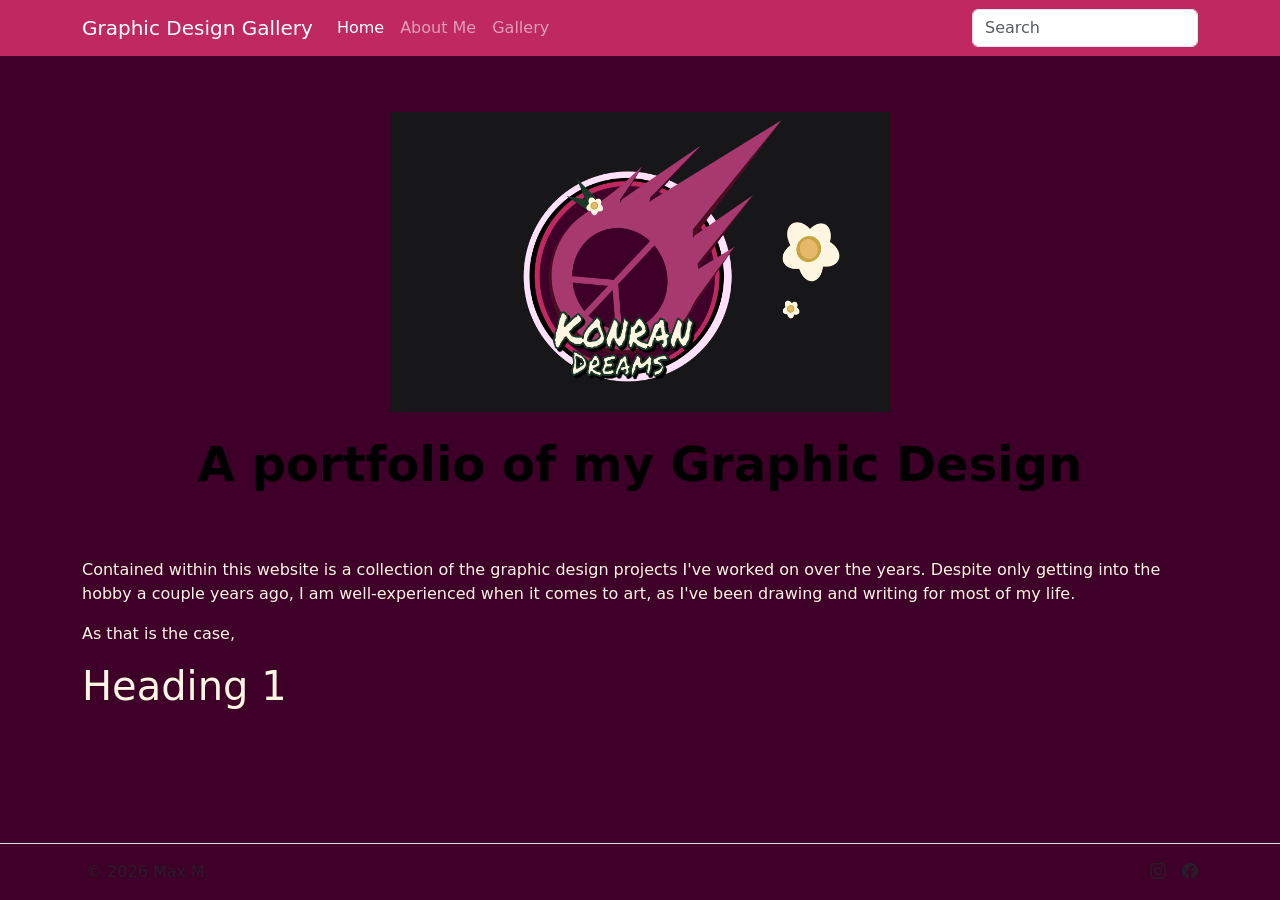
==== bootstrap-website/index.html @ b44462cb "made changes to sandbox and spotify assignment" ====
<!doctype html>
<html lang="en" class="h-100 w-100">

<head>
  <meta charset="utf-8">
  <meta name="viewport" content="width=device-width, initial-scale=1">
  <title>Bootstrap demo</title>
  <link href="https://cdn.jsdelivr.net/npm/bootstrap@5.3.8/dist/css/bootstrap.min.css" rel="stylesheet"
    integrity="sha384-sRIl4kxILFvY47J16cr9ZwB07vP4J8+LH7qKQnuqkuIAvNWLzeN8tE5YBujZqJLB" crossorigin="anonymous">
  <link rel="stylesheet" href="https://cdn.jsdelivr.net/npm/bootstrap-icons@1.13.1/font/bootstrap-icons.min.css">
  <style>
    body {
      background-color: #3e0028ff;
    }

    h1 {
      color: #fff6e1ff;
    }

    p {
      color: #fff6e1ff;
    }
  </style>
</head>

<body class="h-100 w-100 d-flex flex-column">
  <nav class="navbar navbar-expand-lg navbar-dark" style="background-color:#bf2861ff" aria-label="navbar">
    <div class="container"> <a class="navbar-brand" href="#">Graphic Design Gallery</a> <button class="navbar-toggler"
        type="button" data-bs-toggle="collapse" data-bs-target="#navbar" aria-controls="navbar" aria-expanded="false"
        aria-label="Toggle navigation"> <span class="navbar-toggler-icon"></span> </button>
      <div class="collapse navbar-collapse" id="navbar">
        <ul class="navbar-nav me-auto mb-2 mb-lg-0">
          <li class="nav-item"> <a class="nav-link active" aria-current="page" href="#">Home</a> </li>
          <li class="nav-item"> <a class="nav-link" href="#">About Me</a> </li>
          <li class="nav-item"> <a class="nav-link" href="#">Gallery</a> </li>
        </ul>
        <form role="search"> <input class="form-control" type="search" placeholder="Search" aria-label="Search"> </form>
      </div>
    </div>
  </nav>
  <main class="container flex-grow-1">
    <div>
      <div class="px-4 py-2 my-5 text-center" 
          style="background-image: Konran Dreams and the Ferry Council Graphic Design Project"> <img class="d-block mx-auto mb-4"
          src="Konran Dreams and the Ferry Council Graphic Design Project.png" alt="" width="500" height="300">
        <h1 class="display-5 fw-bold text-body-emphasis">A portfolio of my Graphic Design</h1>
        <div class="col-lg-6 mx-auto">
          </div>
        </div>
      </div>
      <div>
        <p>
          Contained within this website is a collection of the graphic design projects I've worked on over the years. Despite only getting into the hobby a couple years ago, I am well-experienced when it comes to art, as I've been drawing and writing for most of my life.
        </p>
      </div>
      <div>
        <p>
          As that is the case,
        </p>
      </div>
      <h1>Heading 1</h1>
    </div>
  </main>
  <footer class="mt-auto border-top">
    <div class="container d-flex flex-wrap justify-content-between align-items-center py-3">
      <div class="col-md-4 d-flex align-items-center"><span class="mb-3 mb-md-0 ps-1 text-body-secondary">© 2026 Max
          M.</span></div>
      <ul class="nav col-md-4 justify-content-end list-unstyled d-flex">
        <li class="ms-3"><a class="text-body-secondary" href="#" aria-label="Instagram"><i
              class="bi bi-instagram"></i></a></li>
        <li class="ms-3"><a class="text-body-secondary" href="#" aria-label="Facebook"><i
              class="bi bi-facebook"></i></a></li>
      </ul>
    </div>
  </footer>
  <script src="https://cdn.jsdelivr.net/npm/bootstrap@5.3.8/dist/js/bootstrap.bundle.min.js"
    integrity="sha384-FKyoEForCGlyvwx9Hj09JcYn3nv7wiPVlz7YYwJrWVcXK/BmnVDxM+D2scQbITxI"
    crossorigin="anonymous"></script>
</body>

</html>
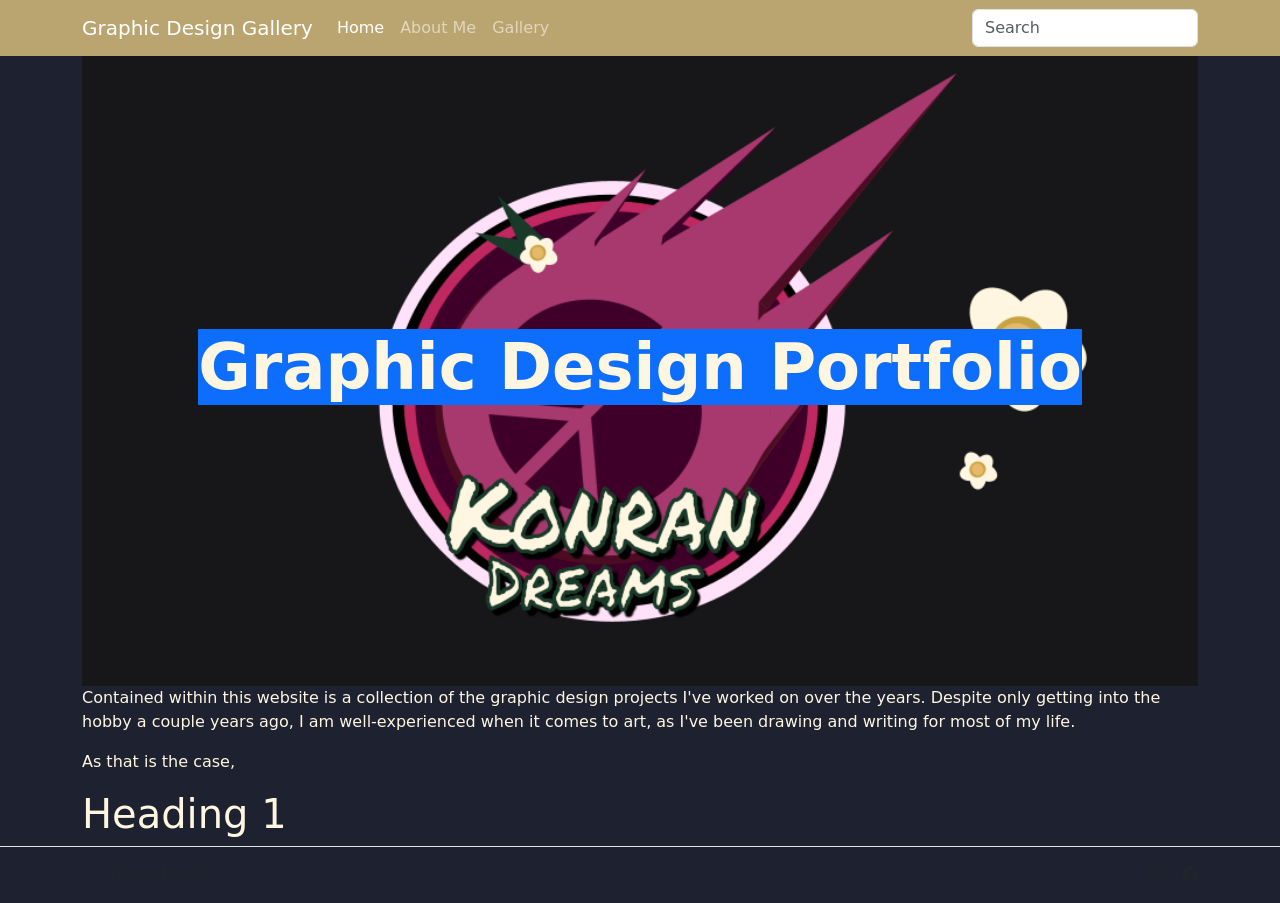
==== commit 39c92944: "Did some cool java script stuff and edited the main website I'm working on" ====
--- a/bootstrap-website/index.html
+++ b/bootstrap-website/index.html
@@ -10,7 +10,7 @@
   <link rel="stylesheet" href="https://cdn.jsdelivr.net/npm/bootstrap-icons@1.13.1/font/bootstrap-icons.min.css">
   <style>
     body {
-      background-color: #3e0028ff;
+      background-color: #1e2130ff;
     }
 
     h1 {
@@ -20,11 +20,20 @@
     p {
       color: #fff6e1ff;
     }
+
+    .bg-image-container {
+     background-image: url('Konran Dreams and the Ferry Council Graphic Design Project.png');
+      background-size: cover;
+      background-position: center;
+     height: 70vh;
+     background-repeat: no-repeat;
+    }
+
   </style>
 </head>
 
 <body class="h-100 w-100 d-flex flex-column">
-  <nav class="navbar navbar-expand-lg navbar-dark" style="background-color:#bf2861ff" aria-label="navbar">
+  <nav class="navbar navbar-expand-lg navbar-dark" style="background-color:#baa570ff" aria-label="navbar">
     <div class="container"> <a class="navbar-brand" href="#">Graphic Design Gallery</a> <button class="navbar-toggler"
         type="button" data-bs-toggle="collapse" data-bs-target="#navbar" aria-controls="navbar" aria-expanded="false"
         aria-label="Toggle navigation"> <span class="navbar-toggler-icon"></span> </button>
@@ -40,13 +49,9 @@
   </nav>
   <main class="container flex-grow-1">
     <div>
-      <div class="px-4 py-2 my-5 text-center" 
-          style="background-image: Konran Dreams and the Ferry Council Graphic Design Project"> <img class="d-block mx-auto mb-4"
-          src="Konran Dreams and the Ferry Council Graphic Design Project.png" alt="" width="500" height="300">
-        <h1 class="display-5 fw-bold text-body-emphasis">A portfolio of my Graphic Design</h1>
-        <div class="col-lg-6 mx-auto">
-          </div>
-        </div>
+      <header class="bg-image-container text-white d-flex align-items-center justify-content-center">
+  <h1 class=" bg-primary display-3 fw-bold">Graphic Design Portfolio</h1>
+</header>
       </div>
       <div>
         <p>
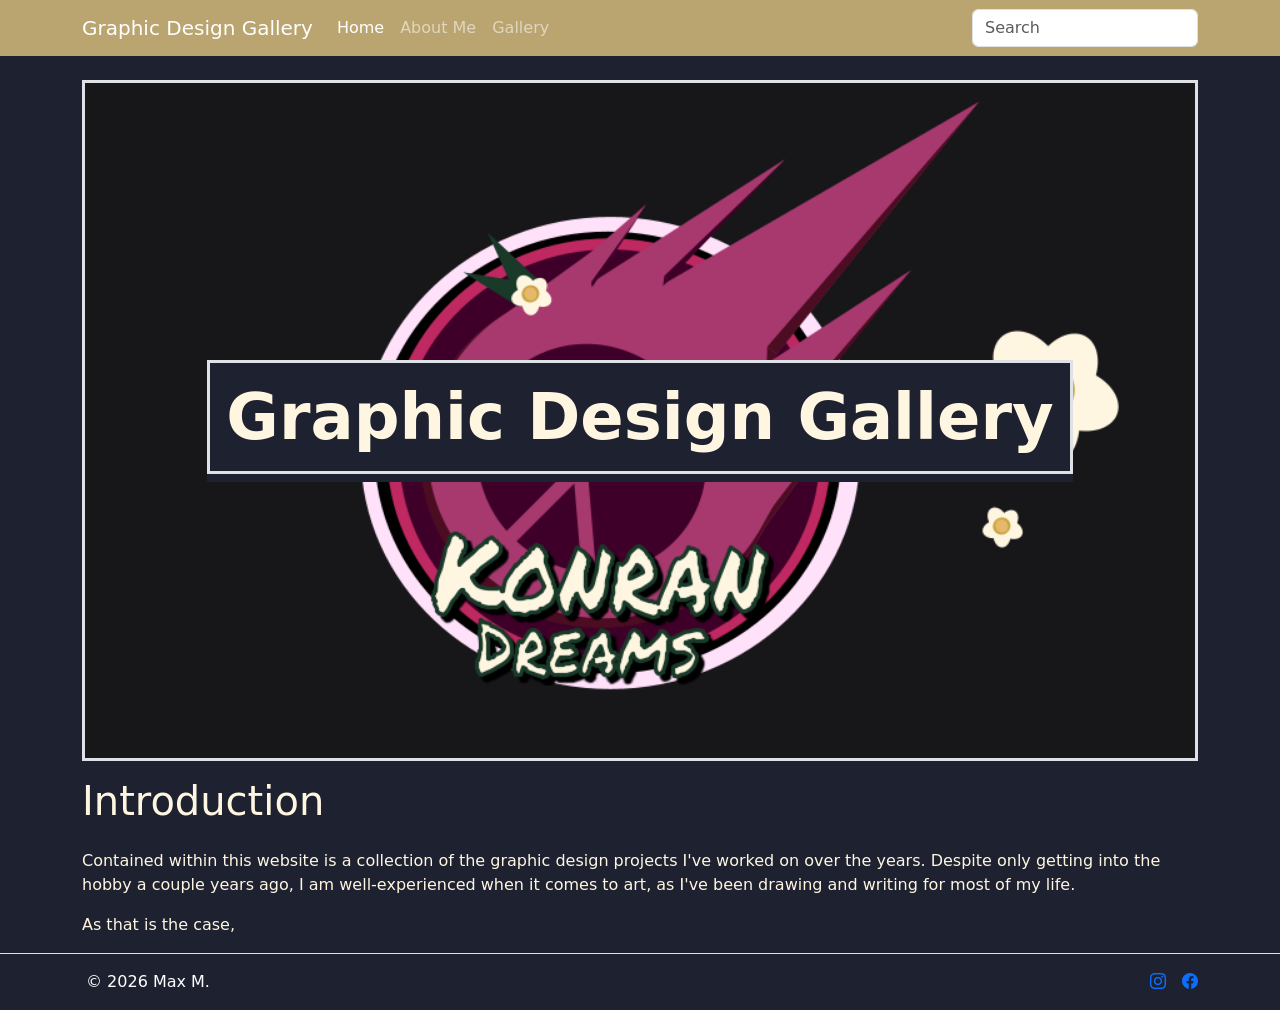
==== commit 0050748c: "Made changes to website and played around with xml" ====
--- a/bootstrap-website/index.html
+++ b/bootstrap-website/index.html
@@ -22,58 +22,73 @@
     }
 
     .bg-image-container {
-     background-image: url('Konran Dreams and the Ferry Council Graphic Design Project.png');
+      background-image: url('Konran Dreams and the Ferry Council Graphic Design Project.png');
       background-size: cover;
       background-position: center;
-     height: 70vh;
-     background-repeat: no-repeat;
+      height: 75vh;
+      background-repeat: no-repeat;
+      padding-top: 1px;
     }
 
+    .gradient {
+      background-image: linear-gradient(to bottom, #1e2130ff, #1e2130ff);
+      border-width: 4px;
+      border-color: #fff6e1ff
+    }
+
+    .custom-footer-text {
+      color: #fff6e1ff;
+      /* Use !important if Bootstrap defaults override your style */
+    }
   </style>
 </head>
 
 <body class="h-100 w-100 d-flex flex-column">
-  <nav class="navbar navbar-expand-lg navbar-dark" style="background-color:#baa570ff" aria-label="navbar">
+  <nav class="navbar navbar-expand-lg navbar-dark mb-4" style="background-color:#baa570ff" aria-label="navbar">
     <div class="container"> <a class="navbar-brand" href="#">Graphic Design Gallery</a> <button class="navbar-toggler"
         type="button" data-bs-toggle="collapse" data-bs-target="#navbar" aria-controls="navbar" aria-expanded="false"
         aria-label="Toggle navigation"> <span class="navbar-toggler-icon"></span> </button>
       <div class="collapse navbar-collapse" id="navbar">
         <ul class="navbar-nav me-auto mb-2 mb-lg-0">
-          <li class="nav-item"> <a class="nav-link active" aria-current="page" href="#">Home</a> </li>
-          <li class="nav-item"> <a class="nav-link" href="#">About Me</a> </li>
-          <li class="nav-item"> <a class="nav-link" href="#">Gallery</a> </li>
+          <li class="nav-item"> <a class="nav-link active" aria-current="page" href="index.html">Home</a> </li>
+          <li class="nav-item"> <a class="nav-link" href="about.html">About Me</a> </li>
+          <li class="nav-item"> <a class="nav-link" href="gallery.html">Gallery</a> </li>
         </ul>
         <form role="search"> <input class="form-control" type="search" placeholder="Search" aria-label="Search"> </form>
       </div>
     </div>
   </nav>
   <main class="container flex-grow-1">
+    <div class="border border-3">
+      <header class="bg-image-container text-white d-flex align-items-center justify-content-center">
+        <div class="gradient">
+          <h1 class="display-3 p-3 fw-bold border border-3">Graphic Design Gallery</h1>
+        </div>
+      </header>
+    </div>
+    <h1 class="py-3">Introduction</h1>
     <div>
-      <header class="bg-image-container text-white d-flex align-items-center justify-content-center">
-  <h1 class=" bg-primary display-3 fw-bold">Graphic Design Portfolio</h1>
-</header>
-      </div>
-      <div>
-        <p>
-          Contained within this website is a collection of the graphic design projects I've worked on over the years. Despite only getting into the hobby a couple years ago, I am well-experienced when it comes to art, as I've been drawing and writing for most of my life.
-        </p>
-      </div>
-      <div>
-        <p>
-          As that is the case,
-        </p>
-      </div>
-      <h1>Heading 1</h1>
+      <p>
+        Contained within this website is a collection of the graphic design projects I've worked on over the years.
+        Despite only getting into the hobby a couple years ago, I am well-experienced when it comes to art, as I've been
+        drawing and writing for most of my life.
+      </p>
+    </div>
+    <div>
+      <p>
+        As that is the case,
+      </p>
     </div>
   </main>
-  <footer class="mt-auto border-top">
+  <footer class="mt-auto border-top text-white">
     <div class="container d-flex flex-wrap justify-content-between align-items-center py-3">
-      <div class="col-md-4 d-flex align-items-center"><span class="mb-3 mb-md-0 ps-1 text-body-secondary">© 2026 Max
+      <div class="col-md-4 d-flex align-items-center"><span class="mb-3 mb-md-0 ps-1 text-body-white-secondary">© 2026
+          Max
           M.</span></div>
       <ul class="nav col-md-4 justify-content-end list-unstyled d-flex">
-        <li class="ms-3"><a class="text-body-secondary" href="#" aria-label="Instagram"><i
+        <li class="ms-3"><a class="text-body-white-secondary" href="#" aria-label="Instagram"><i
               class="bi bi-instagram"></i></a></li>
-        <li class="ms-3"><a class="text-body-secondary" href="#" aria-label="Facebook"><i
+        <li class="ms-3"><a class="text-body-white-secondary" href="#" aria-label="Facebook"><i
               class="bi bi-facebook"></i></a></li>
       </ul>
     </div>
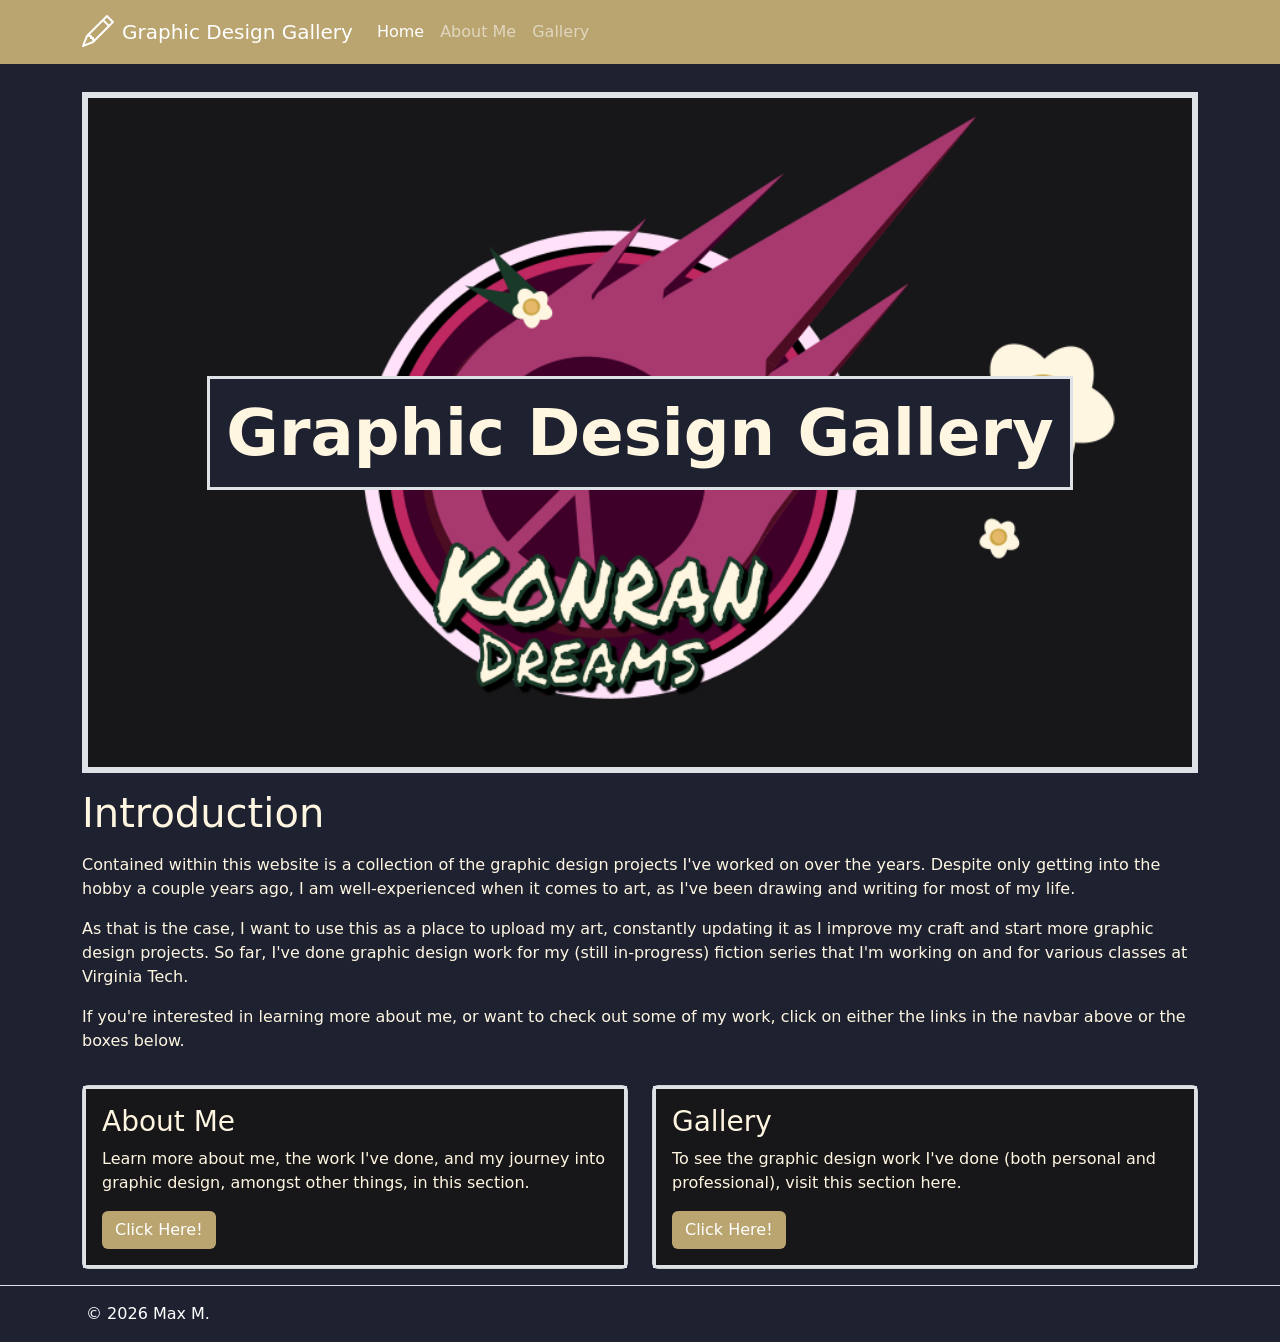
==== commit fd0857ab: "Added changes to the website" ====
--- a/bootstrap-website/index.html
+++ b/bootstrap-website/index.html
@@ -22,51 +22,89 @@
     }
 
     .bg-image-container {
-      background-image: url('Konran Dreams and the Ferry Council Graphic Design Project.png');
+      background-image: url('images/Konran Dreams and the Ferry Council Graphic Design Project.png');
       background-size: cover;
       background-position: center;
-      height: 75vh;
       background-repeat: no-repeat;
       padding-top: 1px;
+      height: 75vh;
+      flex-shrink: 1;
     }
 
     .gradient {
       background-image: linear-gradient(to bottom, #1e2130ff, #1e2130ff);
-      border-width: 4px;
-      border-color: #fff6e1ff
+      border-width: 1px;
+      border-color: #fff6e1ff;
+      object-fit: contain;
+      margin: 10px;
     }
 
     .custom-footer-text {
       color: #fff6e1ff;
       /* Use !important if Bootstrap defaults override your style */
     }
+
+    .card-text {
+      color: #1e2130ff
+    }
+
+    .border {
+      object-fit: contain;
+    }
+
+    .card {
+      color: #1e2130ff;
+    }
+
+    .card-body {
+      color: #1e2130ff;
+    }
+
+    .card-title {
+      color: #fff6e1ff;
+    }
+
+    .card-text {
+      color: #fff6e1ff;
+    }
+
+    .bs-body-bg {
+      color: #1e2130ff;
+    }
+
+    .btn.btn-custom {
+      background-color: #baa570ff;
+      color: white;
+    }
+
   </style>
 </head>
 
 <body class="h-100 w-100 d-flex flex-column">
   <nav class="navbar navbar-expand-lg navbar-dark mb-4" style="background-color:#baa570ff" aria-label="navbar">
-    <div class="container"> <a class="navbar-brand" href="#">Graphic Design Gallery</a> <button class="navbar-toggler"
-        type="button" data-bs-toggle="collapse" data-bs-target="#navbar" aria-controls="navbar" aria-expanded="false"
-        aria-label="Toggle navigation"> <span class="navbar-toggler-icon"></span> </button>
+    <div class="container"> <i class="bi bi-pencil pe-2 fs-2" style="color:white"></i> <a class="navbar-brand"
+        href="index.html">Graphic Design Gallery</a> <button class="navbar-toggler" type="button" data-bs-toggle="collapse"
+        data-bs-target="#navbar" aria-controls="navbar" aria-expanded="false" aria-label="Toggle navigation"> <span
+          class="navbar-toggler-icon"></span> </button>
       <div class="collapse navbar-collapse" id="navbar">
         <ul class="navbar-nav me-auto mb-2 mb-lg-0">
           <li class="nav-item"> <a class="nav-link active" aria-current="page" href="index.html">Home</a> </li>
           <li class="nav-item"> <a class="nav-link" href="about.html">About Me</a> </li>
           <li class="nav-item"> <a class="nav-link" href="gallery.html">Gallery</a> </li>
         </ul>
-        <form role="search"> <input class="form-control" type="search" placeholder="Search" aria-label="Search"> </form>
       </div>
     </div>
   </nav>
-  <main class="container flex-grow-1">
+  <main class="container flex-grow-1 flex-shrink-1 pt-1">
     <div class="border border-3">
-      <header class="bg-image-container text-white d-flex align-items-center justify-content-center">
-        <div class="gradient">
-          <h1 class="display-3 p-3 fw-bold border border-3">Graphic Design Gallery</h1>
+      <header
+        class="bg-image-container image-fluid text-white d-flex flex-shrink-1 align-items-center justify-content-center border border-3">
+        <div class="gradient flex-shrink-1">
+          <h1 class="display-3 p-3 fw-bold border border-3 mb-0 d-flex flex-shrink-1">Graphic Design Gallery</h1>
         </div>
       </header>
     </div>
-    <h1 class="py-3">Introduction</h1>
+    <h1 class="pt-3 pb-2">Introduction</h1>
     <div>
       <p>
         Contained within this website is a collection of the graphic design projects I've worked on over the years.
@@ -76,8 +114,39 @@
     </div>
     <div>
       <p>
-        As that is the case,
+        As that is the case, I want to use this as a place to upload my art, constantly updating it as I improve my
+        craft and start more graphic design projects. So far, I've done graphic design work for my (still in-progress)
+        fiction series that I'm working on and for various classes at Virginia Tech.
       </p>
+    </div>
+    <div>
+      <p>
+        If you're interested in learning more about me, or want to check out some of my work, click on either the links
+        in the navbar above or the boxes below.
+      </p>
+    </div>
+    <div class="row">
+      <div class="col-sm-6 mb-3 mb-sm-0 pt-3 pb-3">
+        <div class="card">
+          <div class="card-body border border-3" style="background-color: #171619ff;">
+            <h3 class="card-title">About Me</h3>
+            <p class="card-text">Learn more about me, the work I've done, and my journey into graphic design, amongst
+              other things, in this section.</p>
+            <a href="about.html" class="btn btn-custom">Click Here!</a>
+          </div>
+        </div>
+      </div>
+      <div class="col-sm-6 mb-3 mb-sm-0 pt-3 pb-3">
+        <div class="card">
+          <div class="card-body border border-3" style="background-color: #171619ff;">
+            <h3 class="card-title">Gallery</h3>
+            <p class="card-text">To see the graphic design work I've done (both personal and professional), visit this
+              section here.
+            </p>
+            <a href="gallery.html" class="btn btn-custom">Click Here!</a>
+          </div>
+        </div>
+      </div>
     </div>
   </main>
   <footer class="mt-auto border-top text-white">
@@ -85,12 +154,6 @@
       <div class="col-md-4 d-flex align-items-center"><span class="mb-3 mb-md-0 ps-1 text-body-white-secondary">© 2026
           Max
           M.</span></div>
-      <ul class="nav col-md-4 justify-content-end list-unstyled d-flex">
-        <li class="ms-3"><a class="text-body-white-secondary" href="#" aria-label="Instagram"><i
-              class="bi bi-instagram"></i></a></li>
-        <li class="ms-3"><a class="text-body-white-secondary" href="#" aria-label="Facebook"><i
-              class="bi bi-facebook"></i></a></li>
-      </ul>
     </div>
   </footer>
   <script src="https://cdn.jsdelivr.net/npm/bootstrap@5.3.8/dist/js/bootstrap.bundle.min.js"
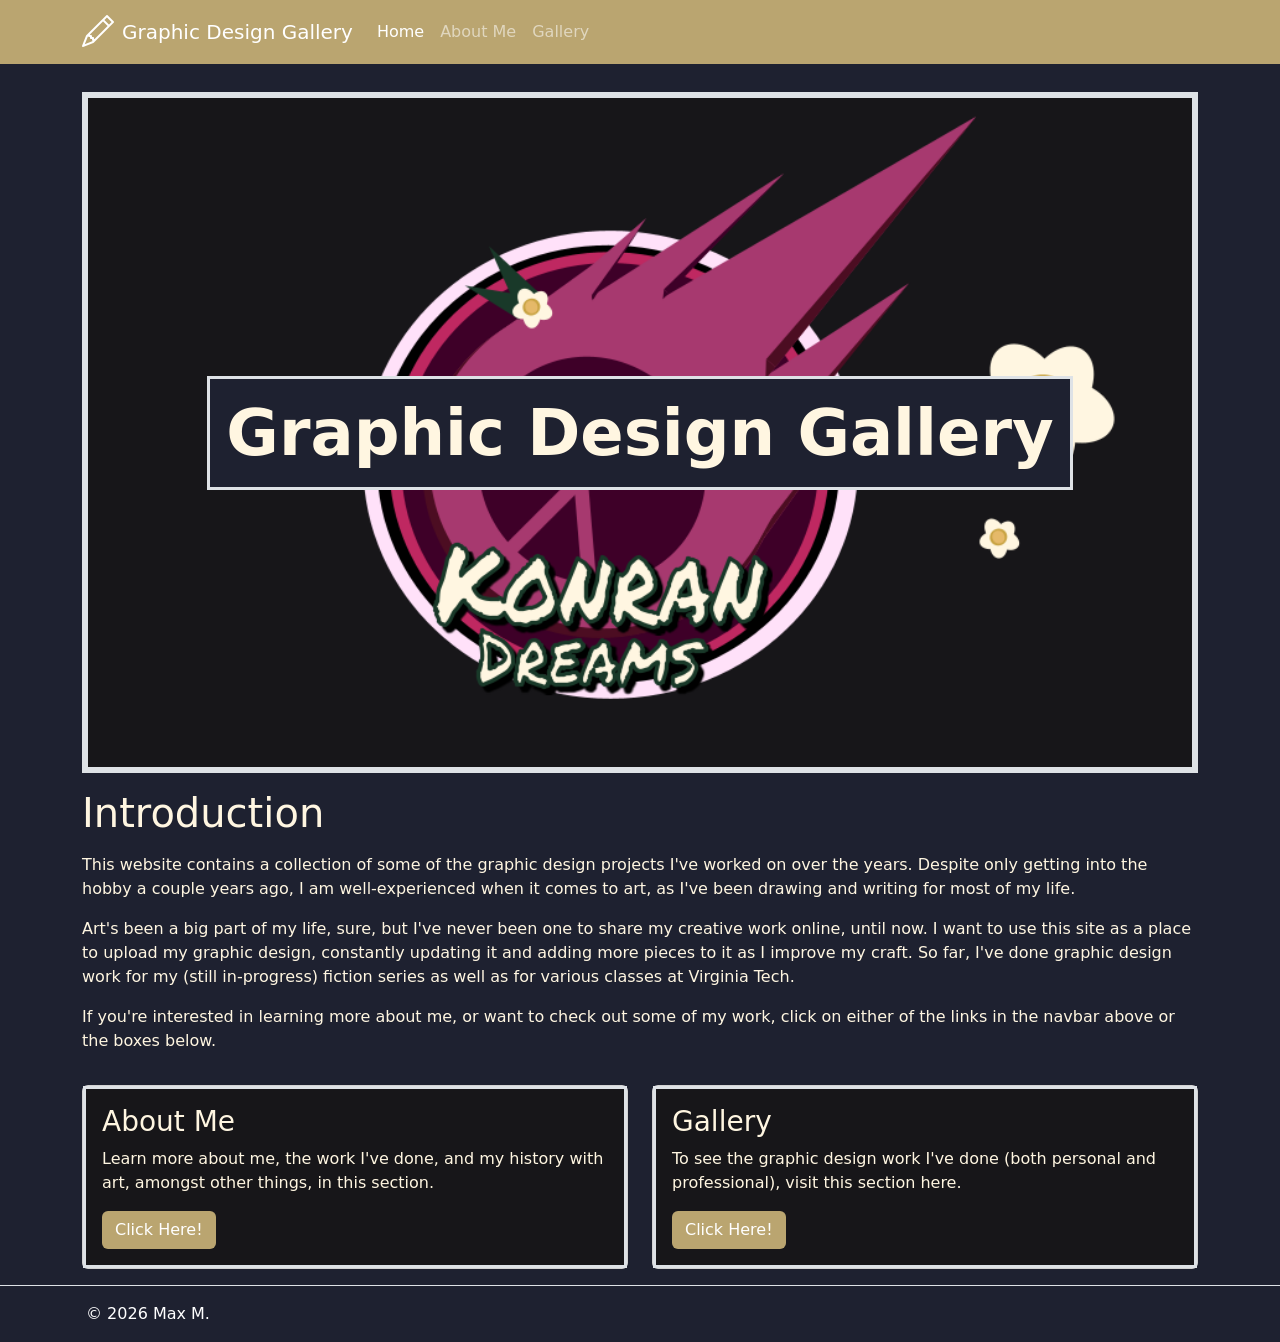
==== commit abf8135d: "Made changes to the bootstrap website as well as the top 5 website" ====
--- a/bootstrap-website/index.html
+++ b/bootstrap-website/index.html
@@ -107,21 +107,19 @@
     <h1 class="pt-3 pb-2">Introduction</h1>
     <div>
       <p>
-        Contained within this website is a collection of the graphic design projects I've worked on over the years.
+        This website contains a collection of some of the graphic design projects I've worked on over the years.
         Despite only getting into the hobby a couple years ago, I am well-experienced when it comes to art, as I've been
         drawing and writing for most of my life.
       </p>
     </div>
     <div>
       <p>
-        As that is the case, I want to use this as a place to upload my art, constantly updating it as I improve my
-        craft and start more graphic design projects. So far, I've done graphic design work for my (still in-progress)
-        fiction series that I'm working on and for various classes at Virginia Tech.
+        Art's been a big part of my life, sure, but I've never been one to share my creative work online, until now. I want to use this site as a place to upload my graphic design, constantly updating it and adding more pieces to it as I improve my craft. So far, I've done graphic design work for my (still in-progress) fiction series as well as for various classes at Virginia Tech.
       </p>
     </div>
     <div>
       <p>
-        If you're interested in learning more about me, or want to check out some of my work, click on either the links
+        If you're interested in learning more about me, or want to check out some of my work, click on either of the links
         in the navbar above or the boxes below.
       </p>
     </div>
@@ -130,7 +128,7 @@
         <div class="card">
           <div class="card-body border border-3" style="background-color: #171619ff;">
             <h3 class="card-title">About Me</h3>
-            <p class="card-text">Learn more about me, the work I've done, and my journey into graphic design, amongst
+            <p class="card-text">Learn more about me, the work I've done, and my history with art, amongst
               other things, in this section.</p>
             <a href="about.html" class="btn btn-custom">Click Here!</a>
           </div>
